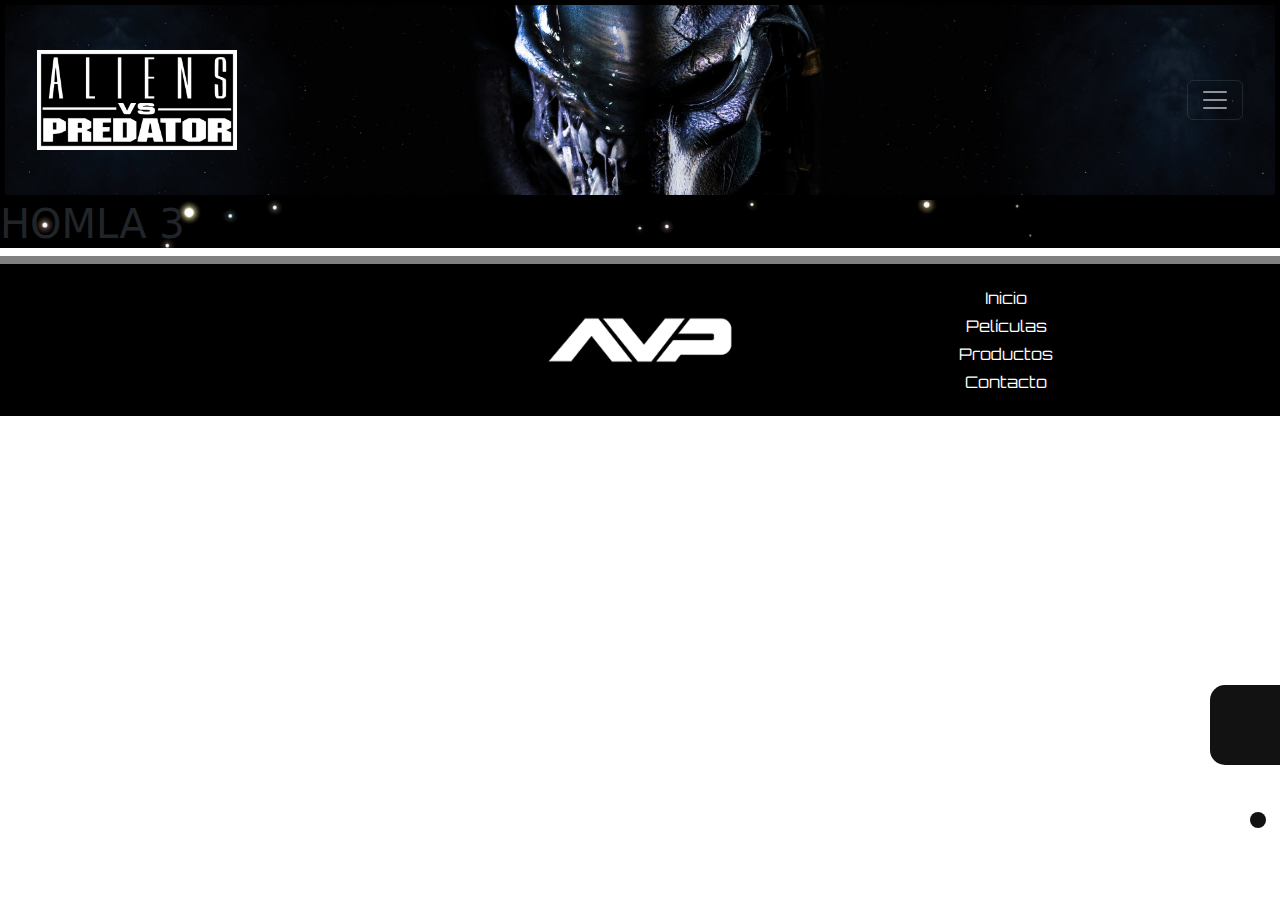
==== contacto.html @ 66db8fc7 "interna películas" ====
<!doctype html>
<html lang="es"><!-- InstanceBegin template="/Templates/Internas.dwt" codeOutsideHTMLIsLocked="false" -->
<head>
<meta charset="utf-8">
<meta name="viewport" content="width=device-width, initial-scale=1" />
	
<meta name="Description" content="Página “Fan page” sobre Alíen vs Depredador y sus distintas entregas durante y a lo largo de la saga.">
<!-- InstanceBeginEditable name="doctitle" -->
<title>Alíen vs Depredador | Official Website</title>
<!-- InstanceEndEditable -->
<!--Hoja1 CSS-->
<link rel="stylesheet" href="estilos/hoja1.css">
	<!--Cierra Hoja1 CSS-->
	
	<!--FaviCon-->
<link rel="shortcut icon" href="g_index/favicon.ico">
	<!--Cierra FaviCon-->
	
	<!--FontAwesone-->
<link rel="stylesheet" href="https://cdnjs.cloudflare.com/ajax/libs/font-awesome/6.6.0/css/all.min.css" integrity="sha512-Kc323vGBEqzTmouAECnVceyQqyqdsSiqLQISBL29aUW4U/M7pSPA/gEUZQqv1cwx4OnYxTxve5UMg5GT6L4JJg==" crossorigin="anonymous" referrerpolicy="no-referrer" />
	<!--Cierra FontAwesone-->
	
	<!--bootstrap css-->
<link rel="stylesheet" href="css/bootstrap.min.css">
	<!--Cierra bootstrap css-->
<!-- InstanceBeginEditable name="head" -->
<!-- InstanceEndEditable -->
</head>

<body> <div id="tope"></div>
	
	<!--NAVBAR-->
	<!-- InstanceBeginEditable name="Controles Navbar" -->
	<nav class="navbar navbar-dark navbar_personalizada sticky-top">
	  <div class="container-fluid">
		<a class="navbar-brand" href="#"><img src="g_index/Logo_Aliens_vs_Predator.jpg" class="img-fluid" alt=""/></a>
		<button class="navbar-toggler" type="button" data-bs-toggle="offcanvas" data-bs-target="#offcanvasDarkNavbar" aria-controls="offcanvasDarkNavbar" aria-label="Toggle navigation">
		  <span class="navbar-toggler-icon"></span>
		</button>
		<div class="offcanvas offcanvas-end text-bg-dark" tabindex="-1" id="offcanvasDarkNavbar" aria-labelledby="offcanvasDarkNavbarLabel">
		  <div class="offcanvas-header bg-black">
			<img src="g_index/avp_blanco.png" class="img-fluid" alt=""/>
			<button type="button" class="btn-close btn-close-white" data-bs-dismiss="offcanvas" aria-label="Close"></button>
		  </div>
		  <div class="offcanvas-body bg-black">
			<ul class="navbar-nav justify-content-end flex-grow-1 pe-3">
			  <li class="nav-item">
				<a class="nav-link active" aria-current="page" href="index.html">Inicio</a>
			  </li>
			  <li class="nav-item">
				<a class="nav-link" href="peliculas.html">Películas</a>
			  </li>
			  <li class="nav-item dropdown">
				<a class="nav-link dropdown-toggle" href="productos.html" role="button" data-bs-toggle="dropdown" aria-expanded="false">
				  Productos
				</a>
				<ul class="dropdown-menu dropdown-menu-dark">
				  <li><a class="dropdown-item" href="productos.html">Ropa</a></li>
				  <li><a class="dropdown-item" href="productos.html">Juegos</a></li>
				  <li><a class="dropdown-item" href="productos.html">Coleccionables</a></li>
				  <li>
					<hr style="height: 6px" class="dropdown-divider bg-black">
				  </li>
				  <li><a class="dropdown-item" href="productos.html">Otros</a></li>
				</ul>
			  </li>
			  <li class="nav-item">
				<a class="nav-link" href="contacto.html">Contacto</a>
			  </li>
			</ul>
			<form class="d-flex mt-3" role="search">
			  <input class="form-control me-2" type="search" placeholder="Búsqueda" aria-label="Search">
			  <button class="btn btn-danger" type="submit">Buscar</button>
			</form>
		  </div>
		</div>
	  </div>
	</nav>
	<!-- InstanceEndEditable -->
	<!--Cierra NAVBAR-->
	
	<!--MAIN-->
	<main>
		
		<!--banner_internas-->
		<!-- InstanceBeginEditable name="banner_internas" -->
			<div class="">
				
			</div>
		<!-- InstanceEndEditable -->
		<!--Cierra banner_internas-->
		
		<!--cont_internas-->
		<!-- InstanceBeginEditable name="cont_internas" -->
			<div class="">
				<h1>HOMLA 3</h1>
			</div>
		<!-- InstanceEndEditable -->
		<!--Cierra cont_internas-->
		
	</main>
	<!--Cierra MAIN-->
	
	<!--FOOTER-->
	<footer class="container-fluid-pie">
	  <div class="row">
		<div class="col-lg-4">
			<div id="redes">
				<a href="#"><i class="fa-brands fa-square-facebook"></i></a>
				<a href="#"><i class="fa-brands fa-square-github"></i></a>
				<a href="#"><i class="fa-brands fa-square-x-twitter"></i></a>
				<a href="#"><i class="fa-brands fa-square-youtube"></i></a>
				<a href="#"><i class="fa-solid fa-square-envelope"></i></a>
			</div>
		</div>
		<div class="col-lg-4">
			<img class="imagencita_footer img-fluid" src="g_index/avp_blanco.png" alt=""/>
		</div>
		<div class="col-lg-4">
			<div id="menus">
				<ul>
					<a href="index.html"><li>Inicio</li></a>
					<a href="peliculas.html"><li>Películas</li></a>
					<a href="productos.html"><li>Productos</li></a>
					<a href="contacto.html"><li>Contacto</li></a>
				</ul>
			</div>
		</div>
	  </div>
	</footer>
	<!--Cierra FOOTER-->
	
	<!--WA-->
	<div class="wa">
		<a href="https://web.whatsapp.com/" target="_blank"><i class="fa-brands fa-square-whatsapp"></i></a>
	</div>
	<!--Cierra WA-->
	
	<!--PARA ARRIBA-->
	<div class="para_arriba">
		<a href="#tope"><i class="fa-solid fa-chevron-up"></i></a>
	</div>
	<!--Cierra PARA ARRIBA-->
	
	<!--Script Bootstrap-->
	<script src="js/bootstrap.bundle.min.js"></script>
	<!--Script Bootstrap-->
	
</body>
	
<!-- InstanceEnd --></html>
---- estilos/hoja1.css ----
@charset "utf-8";
/* CSS Document */
@import url('https://fonts.googleapis.com/css2?family=Orbitron:wght@400..900&display=swap');

/*PROPIEDADES DE NAV ----------------------------------------------------------------------------------------------*/
.navbar.navbar-dark.navbar_personalizada.sticky-top {
	padding: 20px;
	height: 200px;
	border: solid 5px rgba(0,0,0,1.00);
}

/*IMAGEN DE FONDO DEL NAV*/
.navbar_personalizada{
	background-image: url("../g_index/wallpaperflare.com_wallpaper.jpg");
	background-position: center;
	background-repeat: no-repeat;
	background-size: cover;
}

/*TAMAÑO LOGO ALIEN VS PREDATOR - NAV*/
.container-fluid .navbar-brand .img-fluid {
	width: 200px;
}

/*TAMAÑO LOGO AVP*/
#offcanvasDarkNavbar .offcanvas-header .img-fluid {
	width: 150px;
}

/*COLOR DE FONDO DE EL CONTENIDO  ---------------------------------------------------------------------------------*/
main{
	background-image: url("../g_index/space.jpeg");
	background-position: center;
	background-size: cover;
	background-repeat: no-repeat;
}

/*APARTADO DEL IFRAME ---------------------------------------------------------------------------------------------*/
.container-fluid_video{
	padding: 20px 8%;
}

/*IFRAME*/
.col-lg-8 .ratio.ratio-16x9 iframe {
	border-radius: 15px;
}

/*BG DE TEXTOS - IFRAME*/
.row .col-lg-4 .card-body {
	background-color: rgba(255,255,255,0.50);
	height: 100%;
	border-radius: 15px;
	padding: 4%;
}

/*FOTO COMENTARIO*/
.row.align-items-center.g-0.mt-7 .col-auto .rounded-circle.img-fluid.me-2 {
	width: 50px;
}

/*H1 DEL IFRAME*/
.col-lg-4 .card-body .mb-4.text-center {
	font-family: "Orbitron", sans-serif;
	font-size: 36px;
}

/*P - IFRAME*/
.col-lg-4 .card-body p {
	font-size: 14px;
	color: #212529;
	text-shadow: 0px 0px 1px rgba(0,0,0,0.50);
	font-weight: 400;
}

/*APARTADO DE TARJETAS -------------------------------------------------------------------------------------------*/
.container-fluid-tarjetas{
	padding: 20px 8%;
}

/*H5 DE LAS TARJETAS*/
.card .card-body .card-title {
	font-family: "Orbitron", sans-serif;
}

/*BORDE DE EL CONTENIDO INTERNO DE LAS TARJETAS*/
.col-lg-4 .card .card-body {
	border-radius: 0px;
}

/*APARTADO DE CARROUSEL ------------------------------------------------------------------------------------------*/
.container-fluid-carrousel{
	padding: 20px 8%;
}

/*BORDE DE CARROUSEL*/
.col-lg-6 #carouselExampleIndicators .carousel-inner {
	border-radius: 10px;
}

/*ACORDEONES COLORES DE FLECHA*/
.accordion-item .accordion-header .accordion-button::after{
	background-image:  url("data:image/svg+xml,%3csvg xmlns='http://www.w3.org/2000/svg' viewBox='0 0 16 16' fill='%23FFFFFF'%3e%3cpath fill-rule='evenodd' d='M1.646 4.646a.5.5 0 0 1 .708 0L8 10.293l5.646-5.647a.5.5 0 0 1 .708.708l-6 6a.5.5 0 0 1-.708 0l-6-6a.5.5 0 0 1 0-.708z'/%3e%3c/svg%3e");
}

/*ACORDEONES COLORES HOVER*/
.accordion-item .accordion-header .accordion-button:hover{
	box-shadow: 0px 0px 50px 0px #14B549;
}

/*TEXTOS DE LOS ACORDEONES*/
.accordion-item .accordion-header .accordion-button {
	font-family: "Orbitron", sans-serif;
}

/*IMAGEN 1 DE LOS ACORDEONES*/
#collapseOne .accordion-body .float-start {
	width: 220px;
	margin-right: 20px;
	border-radius: 10px;
}

/*IMAGEN 2 DE LOS ACORDEONES*/
#collapseTwo .accordion-body .float-end {
	width: 220px;
	margin-left: 20px;
	border-radius: 10px;
}

/*IMAGEN 3 DE LOS ACORDEONES*/
#collapseThree .accordion-body .float-start {
	width: 220px;
	margin-right: 20px;
	border-radius: 10px;
}

/*IMAGEN 4 DE LOS ACORDEONES*/
#collapseFourth .accordion-body .float-end {
	width: 220px;
	margin-left: 20px;
	border-radius: 10px;
}

/*APARTADO DE FOOTER ---------------------------------------------------------------------------------------------*/
.container-fluid-pie{
	padding: 20px 8%;
	background-color: #000000;
	border-top: solid 8px rgba(255,255,255,0.50);
}

/*IMAGEN DEL FOOTER*/
.imagencita_footer{
	display: block;
	margin: auto;
	width: 200px;
}

/*CENTRADO DE LOS ICONOS E IMAGEN*/
.container-fluid-pie .row .col-lg-4 {
	align-content: center;
}

/*REDES SOCIALES*/
.row .col-lg-4 #redes {
	display: flex;
	margin: auto;
	justify-content: space-evenly;
}

/*ICONOS*/
#redes i{
	font-size: 40px;
	color: white;
	transition: 0.2s all ease-in-out;
}

#redes i:hover{
	transform: scale(1.5);
	color: #dc3545;
	text-shadow: 0px 0px 3px #dc3545;
}

/*MENUS*/
#menus ul{
	list-style-type: none;
	text-align: center;
	line-height: 28px;
	margin: 0;
	padding: 0;
}

#menus a{
	font-family: "Orbitron", sans-serif;
	text-decoration: none;
	color: white;
	transition: 0.2s all ease-in-out;
}

#menus a:hover{
	color: #14B549;
	text-shadow: 0px 0px 6px #14B549;
}

/*APARTADO DE WA ---------------------------------------------------------------------------------------------*/
.wa{
	font-size: 40px;
	width: 100px;
	padding: 10px;
	background-color: #121212;
	position: fixed;
	right: -30px;
	bottom: 15%;
	z-index: 99;
	border-radius: 15px 0 0 15px;
	transition: 0.5s all ease-in-out;
}
.wa:hover{
	right: 0px;
	-webkit-box-shadow: 0px 0px 10px 0px #dc3545;
	box-shadow: 0px 0px 10px 0px #dc3545;
}
.wa i{
	margin: auto 9px;
	transition: 0.5s all ease-in-out;
}
.wa i:hover{
	transform: scale(1.2);
}
.wa a{
	color: white;
}
.wa a:hover{
	text-shadow: 0px 0px 2px #dc3545;
	color: #dc3545;
}

/*APARTADO DE PARA ARRIBA ----------------------------------------------------------------------------------------*/
.para_arriba{
	font-size: 15px;
	padding: 8px;
	background-color: #121212;
	position: fixed;
	right: 14px;
	bottom: 8%;
	z-index: 98;
	border-radius: 12px 12px 12px 12px;
	transition: 0.5s all ease-in-out;
}
.para_arriba:hover{
	-webkit-box-shadow: 0px 0px 10px 0px #14B549;
	box-shadow: 0px 0px 10px 0px #14B549;
}
.para_arriba i{
	color: white;
	transition: 0.5s all ease-in-out;
}
.para_arriba i:hover{
	color: #14B549;
}
.para_arriba a:hover{
	text-shadow: 0px 0px 10px #14B549;
}

/*APARTADO DE VIDEOJUEGOS ----------------------------------------------------------------------------------------*/
.container-fluid-videojuegos{
	padding: 20px 8%;
}

/*LETRAS TITULAR Y GROSO*/
.row .col-12 .text-center{
	color: white;
	font-family: "Orbitron", sans-serif;
}

/*TAMAÑO DE CAJA / CONTENEDOR*/
.container-fluid-videojuegos .row .col-lg-12{
	display: flex;
	width: 100%;
	height: 400px;
}

/*PROPIEDADES DE LA IMAGEN*/
.row .col-lg-12 img{
	width: 0px;
	flex-grow: 1;
	object-fit: cover;
	opacity: .8;
	transition: .5s ease;
	filter: grayscale(100%);
}

/*PROPIEDADES DE LA IMAGEN AL PONER CURSOR ENCIMA*/
.row .col-lg-12 img:hover{
	cursor: crosshair;
	width: 500px;
	opacity: 1;
	filter: grayscale(0%);
}

/*ESPACIO ENTRE LAS LETRAS Y EL SLIDER*/
.container-fluid-videojuegos .row .col-12{
	margin-bottom: 20px;
}

/*APARTADO DE INTERNAS / BANNERS --------------------------------------- -----------------------------------------*/
.separador_internas_banner{
	height: 300px;
	width: 100%;
	background-attachment: fixed;
	background-size: cover;
	background-repeat: no-repeat;
	background-position: center;
	align-content: center;
}
.separador_internas_peliculas{
	background-image: url("../g_internas_banners/3.png");
	text-align: center;
}
.separador_internas_productos{
	background-image: url("../g_internas_banners/2.png");
}
.separador_internas_contacto{
	background-image: url("../g_internas_banners/1.jpg");
}

/*APARTADO DE INTERNAS / PELICULAS --------------------------------------- -----------------------------------------*/
.separador_internas_banner.separador_internas_peliculas h1 {
	text-shadow: 0 0 15px #000000;
	color: white;
	font-family: "Orbitron", sans-serif;
	font-size: 60px;
	text-align: center;
}

/*Peliculas Grupo*/
.container-fluid-peliculas{
	padding: 20px 8%;
}

/*Tarjetas de peliculas*/
.tarjeta-horizontal {
    transition: background-color 0.3s ease, transform 0.3s ease;
}

.tarjeta-horizontal:hover {
	background-color: #000000;
	transform: scale(1.03); /* Escala la tarjeta */
	color: white;
	-webkit-box-shadow: 0px 0px 5px 2px #14B549;
	box-shadow: 0px 0px 5px 2px #14B549;
}

.tarjeta-horizontal img {
    max-height: 300px;
    object-fit: cover;
	width: 100%;
    transition: 0.3s all ease-in-out;
}

.tarjeta-horizontal:hover img {
    transform: scale(1.1);
	border-radius: 10px;
	transition: 0.3s all ease-in-out;
}

.tarjeta-horizontal a{
	transition: 0.3s all ease-in-out;
}

.tarjeta-horizontal a:hover{
	background-color: #000000;
    border-color: #14B549;
    color: #14B549;
    transition: 0.3s all ease-in-out;
}
.container-fluid-peliculas .card.tarjeta-horizontal.mb-4 {
	margin: 50px 0px;
}
.row.g-0.align-items-center .col-lg-10 .card-body {
	padding: 0px 50px;
}
.tarjeta-horizontal:hover .col-lg-10 .card-body .card-title{
	color: #dc3545;
}

/*APARTADO DE INTERNAS / contacto --------------------------------------- -----------------------------------------*/
































/*Punto de Ruptura de Pantalla pequeña*/

@media (max-width:991px){
	/*IMAGEN LOGO ALIEN VS PREDATOR*/
	.container-fluid .navbar-brand .img-fluid{
		width: 150px;
	}
	/*IMAGEN LOGO AVP*/
	#offcanvasDarkNavbar .offcanvas-header .img-fluid{
		width: 130px;
	}
	/*TAMAÑO NAVBAR*/
	.navbar.navbar-dark.navbar_personalizada.sticky-top{
		height: 180px;
	}
	/*ESPACIO ENTRE EL IFRAME Y LA TARJETA*/
	.row .col-lg-4 .card-body {
		margin-top: 20px;
	}
	/*ESPACIO ENTRE LAS TARJETAS*/
	.container-fluid-tarjetas .row .col-lg-4 {
		margin: 10px 0;
	}
	/*CORRECCION ERROR MARGIN EN EL CUERPO - DE TEXTO - DE LAS TARJETAS*/
	.col-lg-4 .card .card-body {
		margin: 0;
	}
	/*ESPACIO ENTRE EL CARROUSEL Y EL ACORDEON*/
	.container-fluid-carrousel .row .col-lg-6 {
		margin: 10px 0;
	}
	/*ARREGO ERROR TAMAÑO IMAGENES DEL ACORDEON*/
	#collapseOne .accordion-body .float-start {
		width: 118px;
	}
	#collapseTwo .accordion-body .float-end {
		width: 118px;
	}
	#collapseThree .accordion-body .float-start {
		width: 118px;
	}
	#collapseFourth .accordion-body .float-end {
		width: 118px;
	}
	/*ESPACIO ENTRE LOS CONTENIDOS DEL FOOTER*/
	.container-fluid-pie .row .col-lg-4 {
		margin: 10px 0;
	}
	/*ESPACIO ENTRE LAS REDES SOCIALES - MAS PEQUEÑAS - FOOTER*/
	#redes{
		padding: 0px 8%;
	}
	/*ESPACIO ENTRE WA Y PARA ARRIBA*/
	.wa{
		bottom: 16%;
	}
	/*TAMAÑO TITULAR DE LA PRIMERA TARJETA*/
	.col-lg-4 .card-body .mb-4.text-center {
		font-size: 42px;
	}
}


/*Punto de Ruptura de Tableta*/
@media (max-width:768px){
	.container-fluid-videojuegos{
		display: none;
	}
	/*MARGIN IMGANES DEL ACORDEON*/
	#collapseOne .accordion-body .float-start {
		margin-right: 15px;
		margin-bottom: 50px;
	}
	#collapseTwo .accordion-body .float-end {
		margin-left: 15px;
		margin-bottom: 20px;
	}
	#collapseThree .accordion-body .float-start {
		margin-right: 15px;
		margin-bottom: 50px;
	}
	#collapseFourth .accordion-body .float-end {
		margin-left: 15px;
		margin-bottom: 20px;
	}
}


/*Punto de Ruptura de Celular*/

@media (max-width:576px){
	/*IMAGEN LOGO ALIEN VS PREDATOR*/
	.container-fluid .navbar-brand .img-fluid{
		width: 100px;
	}
	/*IMAGEN LOGO AVP*/
	#offcanvasDarkNavbar .offcanvas-header .img-fluid{
		width: 100px;
	}
	/*TAMAÑO NAVBAR*/
	.navbar.navbar-dark.navbar_personalizada.sticky-top{
		height: 160px;
	}
	/*PADDING DE LOS CONTENEDORES*/
	.container-fluid_video{
		padding: 15px 2%;
	}
	.container-fluid-tarjetas{
		padding: 15px 2%;
	}
	.container-fluid-carrousel{
		padding: 15px 2%;
	}
	.container-fluid-pie{
		padding: 15px 2%;
	}
	/*MARGIN IMGANES DEL ACORDEON*/
	#collapseOne .accordion-body .float-start {
		margin-right: 18px;
		margin-bottom: 15px;
	}
	#collapseTwo .accordion-body .float-end {
		margin-left: 18px;
		margin-bottom: 15px;
	}
	#collapseThree .accordion-body .float-start {
		margin-right: 18px;
		margin-bottom: 15px;
	}
	#collapseFourth .accordion-body .float-end {
		margin-left: 18px;
		margin-bottom: 15px;
	}
	/*WA DESAPARECE PORQUE ES MUY GRANDE*/
	.wa{
		display: none;
	}
	/*SE AJUSTA UN POCO MAS A LA DERECHA LA CLASE PARA ARRIBA*/
	.para_arriba{
		right: 20px;
	}
}
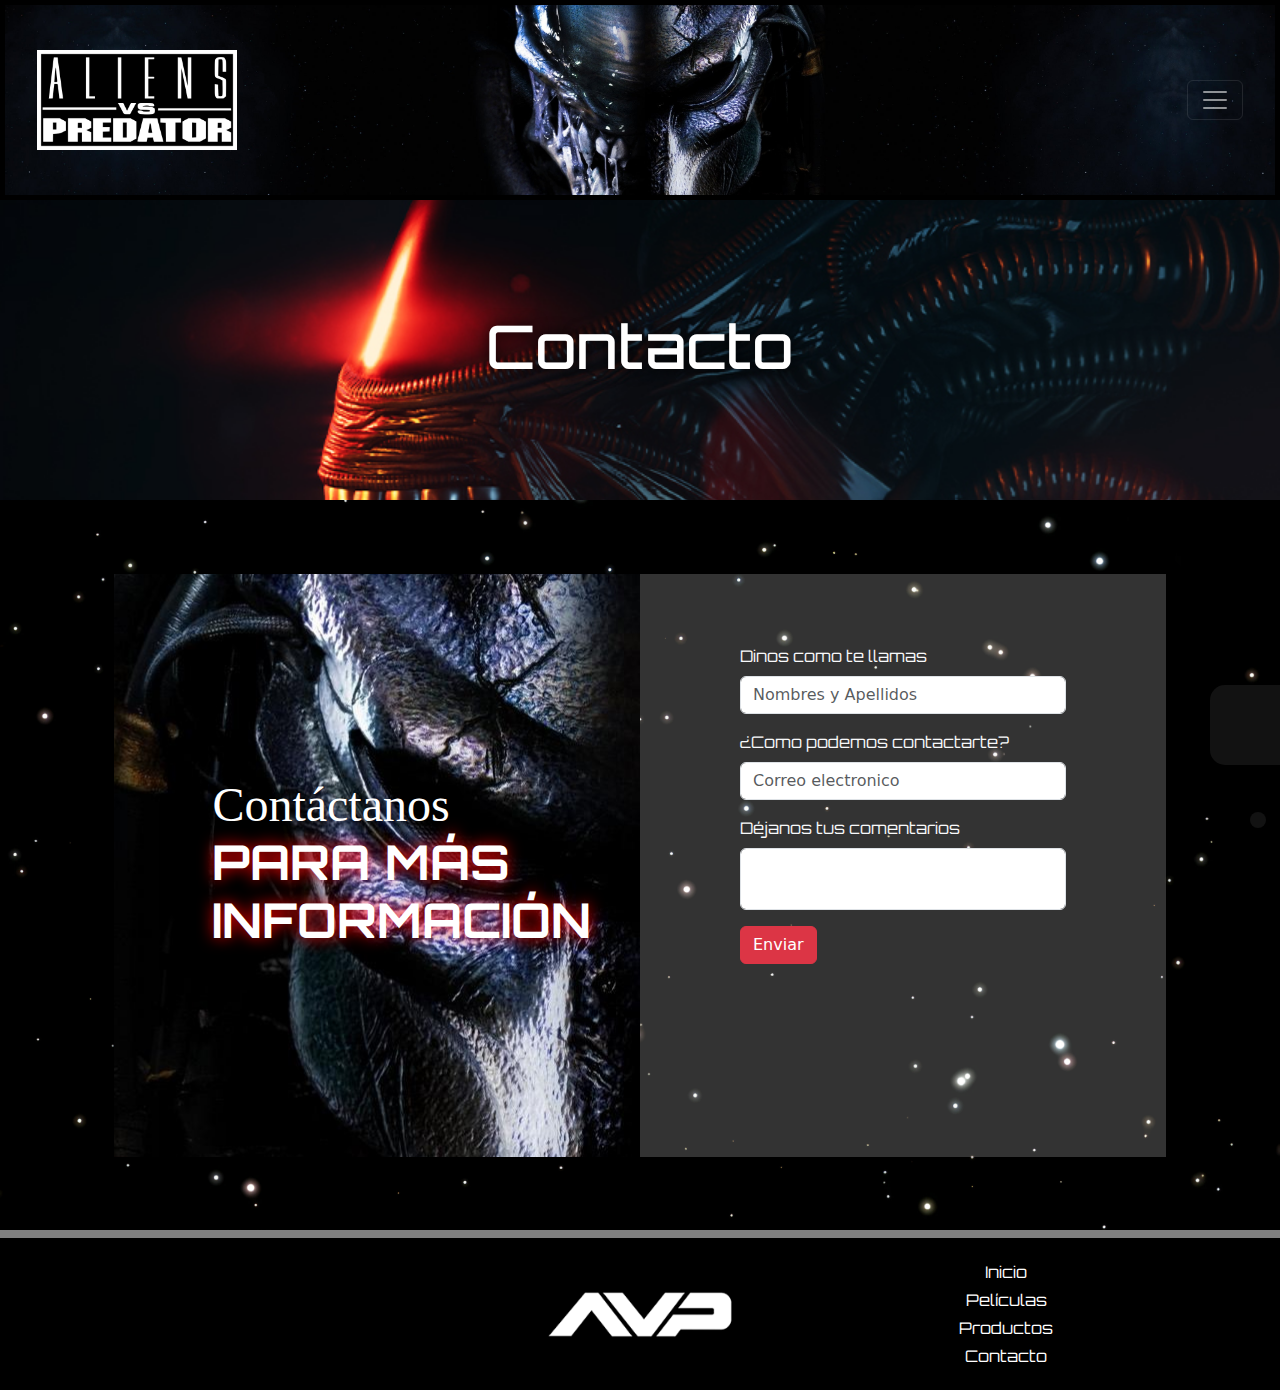
==== commit e7d9462a: "interna de contacto" ====
--- a/contacto.html
+++ b/contacto.html
@@ -84,16 +84,46 @@
 		
 		<!--banner_internas-->
 		<!-- InstanceBeginEditable name="banner_internas" -->
-			<div class="">
-				
+			<div class="separador_internas_banner separador_internas_contacto">
+				<h1>Contacto</h1>
 			</div>
 		<!-- InstanceEndEditable -->
 		<!--Cierra banner_internas-->
 		
 		<!--cont_internas-->
 		<!-- InstanceBeginEditable name="cont_internas" -->
-			<div class="">
-				<h1>HOMLA 3</h1>
+			<div class="container-fluid-contacto">
+				<div class="form-area">
+					<div class="container">
+						<div class="row single-form g-0">
+							<div class="col-sm-12 col-lg-6">
+								<div class="left">
+									<h2><span>Contáctanos</span> <br>Para más información</h2>
+								</div>
+							</div>
+							<div class="col-sm-12 col-lg-6">
+								<div class="right">
+								   <i class="fa fa-caret-left"></i>
+									<form>
+									  <div class="mb-3">
+										<label class="form-label"><p class="text-light">Dinos como te llamas</p></label>
+										<input type="text" placeholder="Nombres y Apellidos" class="form-control">
+									  </div>
+									  <div class="mb-3">
+										<label for="exampleInputEmail1" class="form-label"><p class="text-light">¿Como podemos contactarte?</p></label>
+										<input type="email" placeholder="Correo electronico" class="form-control"  aria-describedby="emailHelp">
+									  </div>
+									  <div class="mb-3">
+										<label class="form-label"><p class="text-light">Déjanos tus comentarios</p></label>
+										  <textarea class="form-control"></textarea>
+									  </div>
+									  <a type="submit" class="btn btn-danger">Enviar</a>
+									</form>
+								</div>
+							</div>
+						</div>
+					</div>
+				</div>
 			</div>
 		<!-- InstanceEndEditable -->
 		<!--Cierra cont_internas-->
--- a/estilos/hoja1.css
+++ b/estilos/hoja1.css
@@ -383,11 +383,108 @@
 }
 
 /*APARTADO DE INTERNAS / contacto --------------------------------------- -----------------------------------------*/
-
-
-
-
-
+.separador_internas_banner.separador_internas_contacto h1 {
+	text-shadow: 0 0 15px #000000;
+	color: white;
+	font-family: "Orbitron", sans-serif;
+	font-size: 60px;
+	text-align: center;
+}
+
+/**/
+.container-fluid-contacto{
+	padding: 20px 8%;
+}
+
+/**/
+.form-area {
+	padding-top: 5%;
+	padding-bottom: 5%;
+}
+.row.single-form {
+	box-shadow: 0 2px 20px -5px rgba(0,0,0,0.5);
+}
+.left {
+	background-image: url("../g_internas_contacto/Alien_vs_Predator_Alien_movie.jpg");
+	background-position: right;
+	padding: 200px 98px;
+}
+.left h2 {
+	font-family: "Orbitron", sans-serif;
+	color: #fff;
+	font-weight: 700;
+	font-size: 48px;
+	text-transform: uppercase;
+	text-shadow: 0 0 15px red;
+}
+.left h2 span {
+	font-weight: 100;
+	font-family: poppins;
+	text-shadow: 0 0 15px #000000;
+	text-transform: none;
+}
+.single-form{
+	background-color: rgba(255,255,255,0.20);
+}
+.right {
+	padding: 70px 100px;
+	position: relative;
+}
+.right i {
+	position: absolute;
+	font-size: 80px;
+	left: -50px;
+	top: 50%;
+	color: #fff;
+}
+.right p{
+	font-family: "Orbitron", sans-serif;
+	padding: 0;
+	margin: 0;
+}
+.form-control{
+	resize: none;
+}
+
+/*responsive*/
+
+@media (min-width:768px) and (max-width:991px){
+    .right i {
+	top: -68px;
+	transform: rotate(90deg);
+	left: 46%;
+	}
+}
+
+@media (max-width:767px){
+	.left {
+	  padding: 90px 15px;
+	  text-align: center;
+	}
+	.left h2 {
+	  font-size: 25px;
+	}
+	.right {
+	  padding: 25px;
+	}
+	.right i {
+	  top: -52px;
+	  transform: rotate(90deg);
+	  left: 46%;
+	}
+}
+
+@media (max-width:576px){
+	.container-fluid-contacto{
+		padding: 15px 2%;
+	}
+	.right i {
+	top: -58px;
+	}
+	.left h2 span{
+		font-size: 30px;
+	}
+}
 
 
 
